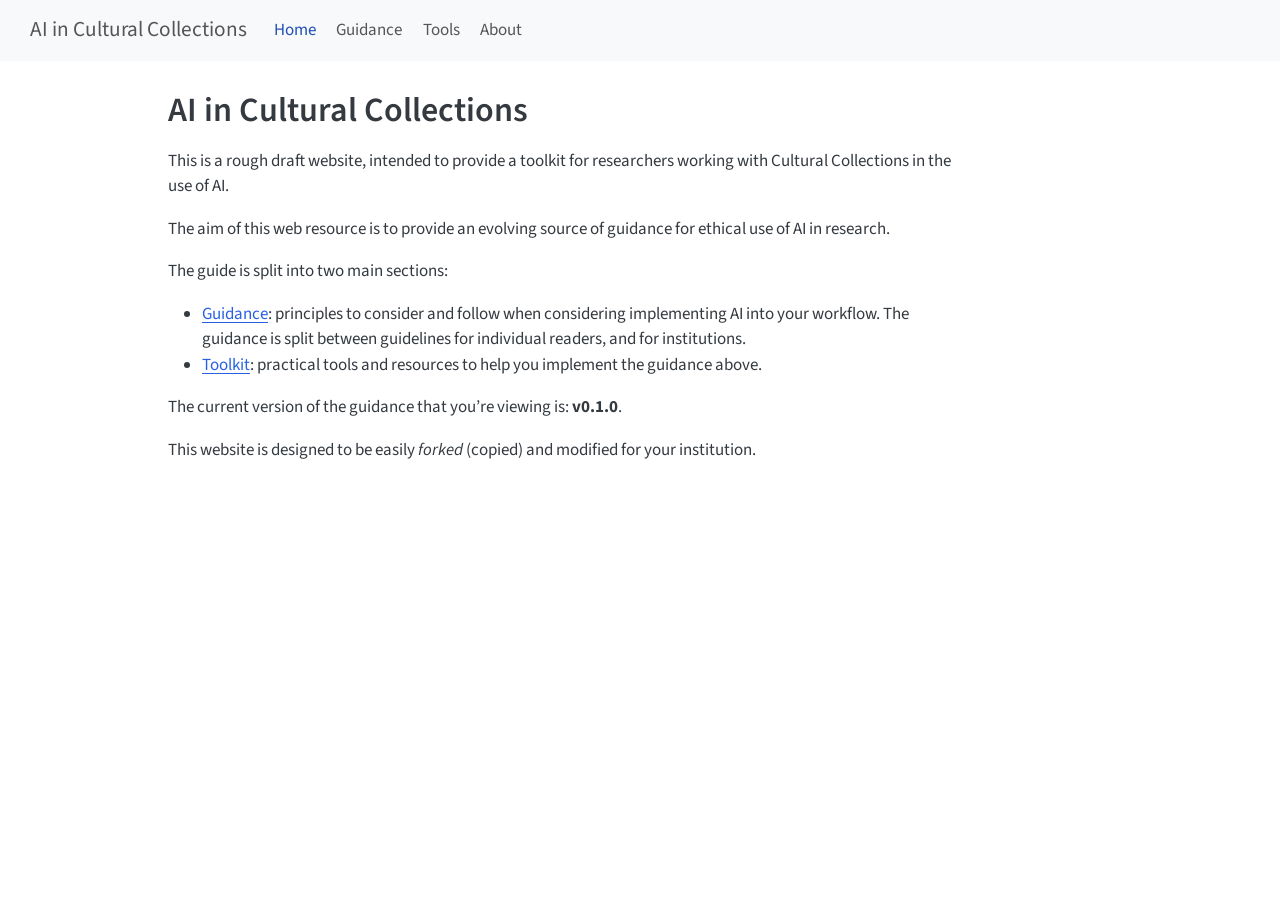
==== index.html @ 85319e28 "Built site for gh-pages" ====
<!DOCTYPE html>
<html xmlns="http://www.w3.org/1999/xhtml" lang="en" xml:lang="en"><head>

<meta charset="utf-8">
<meta name="generator" content="quarto-1.6.39">

<meta name="viewport" content="width=device-width, initial-scale=1.0, user-scalable=yes">


<title>AI in Cultural Collections</title>
<style>
code{white-space: pre-wrap;}
span.smallcaps{font-variant: small-caps;}
div.columns{display: flex; gap: min(4vw, 1.5em);}
div.column{flex: auto; overflow-x: auto;}
div.hanging-indent{margin-left: 1.5em; text-indent: -1.5em;}
ul.task-list{list-style: none;}
ul.task-list li input[type="checkbox"] {
  width: 0.8em;
  margin: 0 0.8em 0.2em -1em; /* quarto-specific, see https://github.com/quarto-dev/quarto-cli/issues/4556 */ 
  vertical-align: middle;
}
</style>


<script src="site_libs/quarto-nav/quarto-nav.js"></script>
<script src="site_libs/quarto-nav/headroom.min.js"></script>
<script src="site_libs/clipboard/clipboard.min.js"></script>
<script src="site_libs/quarto-search/autocomplete.umd.js"></script>
<script src="site_libs/quarto-search/fuse.min.js"></script>
<script src="site_libs/quarto-search/quarto-search.js"></script>
<meta name="quarto:offset" content="./">
<script src="site_libs/quarto-html/quarto.js"></script>
<script src="site_libs/quarto-html/popper.min.js"></script>
<script src="site_libs/quarto-html/tippy.umd.min.js"></script>
<script src="site_libs/quarto-html/anchor.min.js"></script>
<link href="site_libs/quarto-html/tippy.css" rel="stylesheet">
<link href="site_libs/quarto-html/quarto-syntax-highlighting-e26003cea8cd680ca0c55a263523d882.css" rel="stylesheet" id="quarto-text-highlighting-styles">
<script src="site_libs/bootstrap/bootstrap.min.js"></script>
<link href="site_libs/bootstrap/bootstrap-icons.css" rel="stylesheet">
<link href="site_libs/bootstrap/bootstrap-867ed020ad6617227ff8aa943f37a81e.min.css" rel="stylesheet" append-hash="true" id="quarto-bootstrap" data-mode="light">
<script id="quarto-search-options" type="application/json">{
  "location": "navbar",
  "copy-button": false,
  "collapse-after": 3,
  "panel-placement": "end",
  "type": "overlay",
  "limit": 50,
  "keyboard-shortcut": [
    "f",
    "/",
    "s"
  ],
  "show-item-context": false,
  "language": {
    "search-no-results-text": "No results",
    "search-matching-documents-text": "matching documents",
    "search-copy-link-title": "Copy link to search",
    "search-hide-matches-text": "Hide additional matches",
    "search-more-match-text": "more match in this document",
    "search-more-matches-text": "more matches in this document",
    "search-clear-button-title": "Clear",
    "search-text-placeholder": "",
    "search-detached-cancel-button-title": "Cancel",
    "search-submit-button-title": "Submit",
    "search-label": "Search"
  }
}</script>


<link rel="stylesheet" href="styles.css">
</head>

<body class="nav-fixed">

<div id="quarto-search-results"></div>
  <header id="quarto-header" class="headroom fixed-top">
    <nav class="navbar navbar-expand-lg " data-bs-theme="dark">
      <div class="navbar-container container-fluid">
      <div class="navbar-brand-container mx-auto">
    <a class="navbar-brand" href="./index.html">
    <span class="navbar-title">AI in Cultural Collections</span>
    </a>
  </div>
            <div id="quarto-search" class="" title="Search"></div>
          <button class="navbar-toggler" type="button" data-bs-toggle="collapse" data-bs-target="#navbarCollapse" aria-controls="navbarCollapse" role="menu" aria-expanded="false" aria-label="Toggle navigation" onclick="if (window.quartoToggleHeadroom) { window.quartoToggleHeadroom(); }">
  <span class="navbar-toggler-icon"></span>
</button>
          <div class="collapse navbar-collapse" id="navbarCollapse">
            <ul class="navbar-nav navbar-nav-scroll me-auto">
  <li class="nav-item">
    <a class="nav-link active" href="./index.html" aria-current="page"> 
<span class="menu-text">Home</span></a>
  </li>  
  <li class="nav-item">
    <a class="nav-link" href="./guidance/index.html"> 
<span class="menu-text">Guidance</span></a>
  </li>  
  <li class="nav-item">
    <a class="nav-link" href="./tools/index.html"> 
<span class="menu-text">Tools</span></a>
  </li>  
  <li class="nav-item">
    <a class="nav-link" href="./about.html"> 
<span class="menu-text">About</span></a>
  </li>  
</ul>
          </div> <!-- /navcollapse -->
            <div class="quarto-navbar-tools">
</div>
      </div> <!-- /container-fluid -->
    </nav>
</header>
<!-- content -->
<div id="quarto-content" class="quarto-container page-columns page-rows-contents page-layout-article page-navbar">
<!-- sidebar -->
<!-- margin-sidebar -->
    <div id="quarto-margin-sidebar" class="sidebar margin-sidebar zindex-bottom">
        
    </div>
<!-- main -->
<main class="content" id="quarto-document-content">

<header id="title-block-header" class="quarto-title-block default">
<div class="quarto-title">
<h1 class="title">AI in Cultural Collections</h1>
</div>



<div class="quarto-title-meta">

    
  
    
  </div>
  


</header>


<p>This is a rough draft website, intended to provide a toolkit for researchers working with Cultural Collections in the use of AI.</p>
<p>The aim of this web resource is to provide an evolving source of guidance for ethical use of AI in research.</p>
<p>The guide is split into two main sections:</p>
<ul>
<li><a href="./guidance/index.html">Guidance</a>: principles to consider and follow when considering implementing AI into your workflow. The guidance is split between guidelines for individual readers, and for institutions.</li>
<li><a href="./tools/index.html">Toolkit</a>: practical tools and resources to help you implement the guidance above.</li>
</ul>
<p>The current version of the guidance that you’re viewing is: <strong>v0.1.0</strong>.</p>
<p>This website is designed to be easily <em>forked</em> (copied) and modified for your institution.</p>



</main> <!-- /main -->
<script id="quarto-html-after-body" type="application/javascript">
window.document.addEventListener("DOMContentLoaded", function (event) {
  const toggleBodyColorMode = (bsSheetEl) => {
    const mode = bsSheetEl.getAttribute("data-mode");
    const bodyEl = window.document.querySelector("body");
    if (mode === "dark") {
      bodyEl.classList.add("quarto-dark");
      bodyEl.classList.remove("quarto-light");
    } else {
      bodyEl.classList.add("quarto-light");
      bodyEl.classList.remove("quarto-dark");
    }
  }
  const toggleBodyColorPrimary = () => {
    const bsSheetEl = window.document.querySelector("link#quarto-bootstrap");
    if (bsSheetEl) {
      toggleBodyColorMode(bsSheetEl);
    }
  }
  toggleBodyColorPrimary();  
  const icon = "";
  const anchorJS = new window.AnchorJS();
  anchorJS.options = {
    placement: 'right',
    icon: icon
  };
  anchorJS.add('.anchored');
  const isCodeAnnotation = (el) => {
    for (const clz of el.classList) {
      if (clz.startsWith('code-annotation-')) {                     
        return true;
      }
    }
    return false;
  }
  const onCopySuccess = function(e) {
    // button target
    const button = e.trigger;
    // don't keep focus
    button.blur();
    // flash "checked"
    button.classList.add('code-copy-button-checked');
    var currentTitle = button.getAttribute("title");
    button.setAttribute("title", "Copied!");
    let tooltip;
    if (window.bootstrap) {
      button.setAttribute("data-bs-toggle", "tooltip");
      button.setAttribute("data-bs-placement", "left");
      button.setAttribute("data-bs-title", "Copied!");
      tooltip = new bootstrap.Tooltip(button, 
        { trigger: "manual", 
          customClass: "code-copy-button-tooltip",
          offset: [0, -8]});
      tooltip.show();    
    }
    setTimeout(function() {
      if (tooltip) {
        tooltip.hide();
        button.removeAttribute("data-bs-title");
        button.removeAttribute("data-bs-toggle");
        button.removeAttribute("data-bs-placement");
      }
      button.setAttribute("title", currentTitle);
      button.classList.remove('code-copy-button-checked');
    }, 1000);
    // clear code selection
    e.clearSelection();
  }
  const getTextToCopy = function(trigger) {
      const codeEl = trigger.previousElementSibling.cloneNode(true);
      for (const childEl of codeEl.children) {
        if (isCodeAnnotation(childEl)) {
          childEl.remove();
        }
      }
      return codeEl.innerText;
  }
  const clipboard = new window.ClipboardJS('.code-copy-button:not([data-in-quarto-modal])', {
    text: getTextToCopy
  });
  clipboard.on('success', onCopySuccess);
  if (window.document.getElementById('quarto-embedded-source-code-modal')) {
    const clipboardModal = new window.ClipboardJS('.code-copy-button[data-in-quarto-modal]', {
      text: getTextToCopy,
      container: window.document.getElementById('quarto-embedded-source-code-modal')
    });
    clipboardModal.on('success', onCopySuccess);
  }
    var localhostRegex = new RegExp(/^(?:http|https):\/\/localhost\:?[0-9]*\//);
    var mailtoRegex = new RegExp(/^mailto:/);
      var filterRegex = new RegExp("https:\/\/murphyqm\.github\.io\/cultural-collections-guidance");
    var isInternal = (href) => {
        return filterRegex.test(href) || localhostRegex.test(href) || mailtoRegex.test(href);
    }
    // Inspect non-navigation links and adorn them if external
 	var links = window.document.querySelectorAll('a[href]:not(.nav-link):not(.navbar-brand):not(.toc-action):not(.sidebar-link):not(.sidebar-item-toggle):not(.pagination-link):not(.no-external):not([aria-hidden]):not(.dropdown-item):not(.quarto-navigation-tool):not(.about-link)');
    for (var i=0; i<links.length; i++) {
      const link = links[i];
      if (!isInternal(link.href)) {
        // undo the damage that might have been done by quarto-nav.js in the case of
        // links that we want to consider external
        if (link.dataset.originalHref !== undefined) {
          link.href = link.dataset.originalHref;
        }
      }
    }
  function tippyHover(el, contentFn, onTriggerFn, onUntriggerFn) {
    const config = {
      allowHTML: true,
      maxWidth: 500,
      delay: 100,
      arrow: false,
      appendTo: function(el) {
          return el.parentElement;
      },
      interactive: true,
      interactiveBorder: 10,
      theme: 'quarto',
      placement: 'bottom-start',
    };
    if (contentFn) {
      config.content = contentFn;
    }
    if (onTriggerFn) {
      config.onTrigger = onTriggerFn;
    }
    if (onUntriggerFn) {
      config.onUntrigger = onUntriggerFn;
    }
    window.tippy(el, config); 
  }
  const noterefs = window.document.querySelectorAll('a[role="doc-noteref"]');
  for (var i=0; i<noterefs.length; i++) {
    const ref = noterefs[i];
    tippyHover(ref, function() {
      // use id or data attribute instead here
      let href = ref.getAttribute('data-footnote-href') || ref.getAttribute('href');
      try { href = new URL(href).hash; } catch {}
      const id = href.replace(/^#\/?/, "");
      const note = window.document.getElementById(id);
      if (note) {
        return note.innerHTML;
      } else {
        return "";
      }
    });
  }
  const xrefs = window.document.querySelectorAll('a.quarto-xref');
  const processXRef = (id, note) => {
    // Strip column container classes
    const stripColumnClz = (el) => {
      el.classList.remove("page-full", "page-columns");
      if (el.children) {
        for (const child of el.children) {
          stripColumnClz(child);
        }
      }
    }
    stripColumnClz(note)
    if (id === null || id.startsWith('sec-')) {
      // Special case sections, only their first couple elements
      const container = document.createElement("div");
      if (note.children && note.children.length > 2) {
        container.appendChild(note.children[0].cloneNode(true));
        for (let i = 1; i < note.children.length; i++) {
          const child = note.children[i];
          if (child.tagName === "P" && child.innerText === "") {
            continue;
          } else {
            container.appendChild(child.cloneNode(true));
            break;
          }
        }
        if (window.Quarto?.typesetMath) {
          window.Quarto.typesetMath(container);
        }
        return container.innerHTML
      } else {
        if (window.Quarto?.typesetMath) {
          window.Quarto.typesetMath(note);
        }
        return note.innerHTML;
      }
    } else {
      // Remove any anchor links if they are present
      const anchorLink = note.querySelector('a.anchorjs-link');
      if (anchorLink) {
        anchorLink.remove();
      }
      if (window.Quarto?.typesetMath) {
        window.Quarto.typesetMath(note);
      }
      if (note.classList.contains("callout")) {
        return note.outerHTML;
      } else {
        return note.innerHTML;
      }
    }
  }
  for (var i=0; i<xrefs.length; i++) {
    const xref = xrefs[i];
    tippyHover(xref, undefined, function(instance) {
      instance.disable();
      let url = xref.getAttribute('href');
      let hash = undefined; 
      if (url.startsWith('#')) {
        hash = url;
      } else {
        try { hash = new URL(url).hash; } catch {}
      }
      if (hash) {
        const id = hash.replace(/^#\/?/, "");
        const note = window.document.getElementById(id);
        if (note !== null) {
          try {
            const html = processXRef(id, note.cloneNode(true));
            instance.setContent(html);
          } finally {
            instance.enable();
            instance.show();
          }
        } else {
          // See if we can fetch this
          fetch(url.split('#')[0])
          .then(res => res.text())
          .then(html => {
            const parser = new DOMParser();
            const htmlDoc = parser.parseFromString(html, "text/html");
            const note = htmlDoc.getElementById(id);
            if (note !== null) {
              const html = processXRef(id, note);
              instance.setContent(html);
            } 
          }).finally(() => {
            instance.enable();
            instance.show();
          });
        }
      } else {
        // See if we can fetch a full url (with no hash to target)
        // This is a special case and we should probably do some content thinning / targeting
        fetch(url)
        .then(res => res.text())
        .then(html => {
          const parser = new DOMParser();
          const htmlDoc = parser.parseFromString(html, "text/html");
          const note = htmlDoc.querySelector('main.content');
          if (note !== null) {
            // This should only happen for chapter cross references
            // (since there is no id in the URL)
            // remove the first header
            if (note.children.length > 0 && note.children[0].tagName === "HEADER") {
              note.children[0].remove();
            }
            const html = processXRef(null, note);
            instance.setContent(html);
          } 
        }).finally(() => {
          instance.enable();
          instance.show();
        });
      }
    }, function(instance) {
    });
  }
      let selectedAnnoteEl;
      const selectorForAnnotation = ( cell, annotation) => {
        let cellAttr = 'data-code-cell="' + cell + '"';
        let lineAttr = 'data-code-annotation="' +  annotation + '"';
        const selector = 'span[' + cellAttr + '][' + lineAttr + ']';
        return selector;
      }
      const selectCodeLines = (annoteEl) => {
        const doc = window.document;
        const targetCell = annoteEl.getAttribute("data-target-cell");
        const targetAnnotation = annoteEl.getAttribute("data-target-annotation");
        const annoteSpan = window.document.querySelector(selectorForAnnotation(targetCell, targetAnnotation));
        const lines = annoteSpan.getAttribute("data-code-lines").split(",");
        const lineIds = lines.map((line) => {
          return targetCell + "-" + line;
        })
        let top = null;
        let height = null;
        let parent = null;
        if (lineIds.length > 0) {
            //compute the position of the single el (top and bottom and make a div)
            const el = window.document.getElementById(lineIds[0]);
            top = el.offsetTop;
            height = el.offsetHeight;
            parent = el.parentElement.parentElement;
          if (lineIds.length > 1) {
            const lastEl = window.document.getElementById(lineIds[lineIds.length - 1]);
            const bottom = lastEl.offsetTop + lastEl.offsetHeight;
            height = bottom - top;
          }
          if (top !== null && height !== null && parent !== null) {
            // cook up a div (if necessary) and position it 
            let div = window.document.getElementById("code-annotation-line-highlight");
            if (div === null) {
              div = window.document.createElement("div");
              div.setAttribute("id", "code-annotation-line-highlight");
              div.style.position = 'absolute';
              parent.appendChild(div);
            }
            div.style.top = top - 2 + "px";
            div.style.height = height + 4 + "px";
            div.style.left = 0;
            let gutterDiv = window.document.getElementById("code-annotation-line-highlight-gutter");
            if (gutterDiv === null) {
              gutterDiv = window.document.createElement("div");
              gutterDiv.setAttribute("id", "code-annotation-line-highlight-gutter");
              gutterDiv.style.position = 'absolute';
              const codeCell = window.document.getElementById(targetCell);
              const gutter = codeCell.querySelector('.code-annotation-gutter');
              gutter.appendChild(gutterDiv);
            }
            gutterDiv.style.top = top - 2 + "px";
            gutterDiv.style.height = height + 4 + "px";
          }
          selectedAnnoteEl = annoteEl;
        }
      };
      const unselectCodeLines = () => {
        const elementsIds = ["code-annotation-line-highlight", "code-annotation-line-highlight-gutter"];
        elementsIds.forEach((elId) => {
          const div = window.document.getElementById(elId);
          if (div) {
            div.remove();
          }
        });
        selectedAnnoteEl = undefined;
      };
        // Handle positioning of the toggle
    window.addEventListener(
      "resize",
      throttle(() => {
        elRect = undefined;
        if (selectedAnnoteEl) {
          selectCodeLines(selectedAnnoteEl);
        }
      }, 10)
    );
    function throttle(fn, ms) {
    let throttle = false;
    let timer;
      return (...args) => {
        if(!throttle) { // first call gets through
            fn.apply(this, args);
            throttle = true;
        } else { // all the others get throttled
            if(timer) clearTimeout(timer); // cancel #2
            timer = setTimeout(() => {
              fn.apply(this, args);
              timer = throttle = false;
            }, ms);
        }
      };
    }
      // Attach click handler to the DT
      const annoteDls = window.document.querySelectorAll('dt[data-target-cell]');
      for (const annoteDlNode of annoteDls) {
        annoteDlNode.addEventListener('click', (event) => {
          const clickedEl = event.target;
          if (clickedEl !== selectedAnnoteEl) {
            unselectCodeLines();
            const activeEl = window.document.querySelector('dt[data-target-cell].code-annotation-active');
            if (activeEl) {
              activeEl.classList.remove('code-annotation-active');
            }
            selectCodeLines(clickedEl);
            clickedEl.classList.add('code-annotation-active');
          } else {
            // Unselect the line
            unselectCodeLines();
            clickedEl.classList.remove('code-annotation-active');
          }
        });
      }
  const findCites = (el) => {
    const parentEl = el.parentElement;
    if (parentEl) {
      const cites = parentEl.dataset.cites;
      if (cites) {
        return {
          el,
          cites: cites.split(' ')
        };
      } else {
        return findCites(el.parentElement)
      }
    } else {
      return undefined;
    }
  };
  var bibliorefs = window.document.querySelectorAll('a[role="doc-biblioref"]');
  for (var i=0; i<bibliorefs.length; i++) {
    const ref = bibliorefs[i];
    const citeInfo = findCites(ref);
    if (citeInfo) {
      tippyHover(citeInfo.el, function() {
        var popup = window.document.createElement('div');
        citeInfo.cites.forEach(function(cite) {
          var citeDiv = window.document.createElement('div');
          citeDiv.classList.add('hanging-indent');
          citeDiv.classList.add('csl-entry');
          var biblioDiv = window.document.getElementById('ref-' + cite);
          if (biblioDiv) {
            citeDiv.innerHTML = biblioDiv.innerHTML;
          }
          popup.appendChild(citeDiv);
        });
        return popup.innerHTML;
      });
    }
  }
});
</script>
</div> <!-- /content -->




</body></html>
---- site_libs/quarto-html/tippy.css ----
.tippy-box[data-animation=fade][data-state=hidden]{opacity:0}[data-tippy-root]{max-width:calc(100vw - 10px)}.tippy-box{position:relative;background-color:#333;color:#fff;border-radius:4px;font-size:14px;line-height:1.4;white-space:normal;outline:0;transition-property:transform,visibility,opacity}.tippy-box[data-placement^=top]>.tippy-arrow{bottom:0}.tippy-box[data-placement^=top]>.tippy-arrow:before{bottom:-7px;left:0;border-width:8px 8px 0;border-top-color:initial;transform-origin:center top}.tippy-box[data-placement^=bottom]>.tippy-arrow{top:0}.tippy-box[data-placement^=bottom]>.tippy-arrow:before{top:-7px;left:0;border-width:0 8px 8px;border-bottom-color:initial;transform-origin:center bottom}.tippy-box[data-placement^=left]>.tippy-arrow{right:0}.tippy-box[data-placement^=left]>.tippy-arrow:before{border-width:8px 0 8px 8px;border-left-color:initial;right:-7px;transform-origin:center left}.tippy-box[data-placement^=right]>.tippy-arrow{left:0}.tippy-box[data-placement^=right]>.tippy-arrow:before{left:-7px;border-width:8px 8px 8px 0;border-right-color:initial;transform-origin:center right}.tippy-box[data-inertia][data-state=visible]{transition-timing-function:cubic-bezier(.54,1.5,.38,1.11)}.tippy-arrow{width:16px;height:16px;color:#333}.tippy-arrow:before{content:"";position:absolute;border-color:transparent;border-style:solid}.tippy-content{position:relative;padding:5px 9px;z-index:1}
---- site_libs/quarto-html/quarto-syntax-highlighting-e26003cea8cd680ca0c55a263523d882.css ----
/* quarto syntax highlight colors */
:root {
  --quarto-hl-ot-color: #003B4F;
  --quarto-hl-at-color: #657422;
  --quarto-hl-ss-color: #20794D;
  --quarto-hl-an-color: #5E5E5E;
  --quarto-hl-fu-color: #4758AB;
  --quarto-hl-st-color: #20794D;
  --quarto-hl-cf-color: #003B4F;
  --quarto-hl-op-color: #5E5E5E;
  --quarto-hl-er-color: #AD0000;
  --quarto-hl-bn-color: #AD0000;
  --quarto-hl-al-color: #AD0000;
  --quarto-hl-va-color: #111111;
  --quarto-hl-bu-color: inherit;
  --quarto-hl-ex-color: inherit;
  --quarto-hl-pp-color: #AD0000;
  --quarto-hl-in-color: #5E5E5E;
  --quarto-hl-vs-color: #20794D;
  --quarto-hl-wa-color: #5E5E5E;
  --quarto-hl-do-color: #5E5E5E;
  --quarto-hl-im-color: #00769E;
  --quarto-hl-ch-color: #20794D;
  --quarto-hl-dt-color: #AD0000;
  --quarto-hl-fl-color: #AD0000;
  --quarto-hl-co-color: #5E5E5E;
  --quarto-hl-cv-color: #5E5E5E;
  --quarto-hl-cn-color: #8f5902;
  --quarto-hl-sc-color: #5E5E5E;
  --quarto-hl-dv-color: #AD0000;
  --quarto-hl-kw-color: #003B4F;
}

/* other quarto variables */
:root {
  --quarto-font-monospace: SFMono-Regular, Menlo, Monaco, Consolas, "Liberation Mono", "Courier New", monospace;
}

pre > code.sourceCode > span {
  color: #003B4F;
}

code span {
  color: #003B4F;
}

code.sourceCode > span {
  color: #003B4F;
}

div.sourceCode,
div.sourceCode pre.sourceCode {
  color: #003B4F;
}

code span.ot {
  color: #003B4F;
  font-style: inherit;
}

code span.at {
  color: #657422;
  font-style: inherit;
}

code span.ss {
  color: #20794D;
  font-style: inherit;
}

code span.an {
  color: #5E5E5E;
  font-style: inherit;
}

code span.fu {
  color: #4758AB;
  font-style: inherit;
}

code span.st {
  color: #20794D;
  font-style: inherit;
}

code span.cf {
  color: #003B4F;
  font-weight: bold;
  font-style: inherit;
}

code span.op {
  color: #5E5E5E;
  font-style: inherit;
}

code span.er {
  color: #AD0000;
  font-style: inherit;
}

code span.bn {
  color: #AD0000;
  font-style: inherit;
}

code span.al {
  color: #AD0000;
  font-style: inherit;
}

code span.va {
  color: #111111;
  font-style: inherit;
}

code span.bu {
  font-style: inherit;
}

code span.ex {
  font-style: inherit;
}

code span.pp {
  color: #AD0000;
  font-style: inherit;
}

code span.in {
  color: #5E5E5E;
  font-style: inherit;
}

code span.vs {
  color: #20794D;
  font-style: inherit;
}

code span.wa {
  color: #5E5E5E;
  font-style: italic;
}

code span.do {
  color: #5E5E5E;
  font-style: italic;
}

code span.im {
  color: #00769E;
  font-style: inherit;
}

code span.ch {
  color: #20794D;
  font-style: inherit;
}

code span.dt {
  color: #AD0000;
  font-style: inherit;
}

code span.fl {
  color: #AD0000;
  font-style: inherit;
}

code span.co {
  color: #5E5E5E;
  font-style: inherit;
}

code span.cv {
  color: #5E5E5E;
  font-style: italic;
}

code span.cn {
  color: #8f5902;
  font-style: inherit;
}

code span.sc {
  color: #5E5E5E;
  font-style: inherit;
}

code span.dv {
  color: #AD0000;
  font-style: inherit;
}

code span.kw {
  color: #003B4F;
  font-weight: bold;
  font-style: inherit;
}

.prevent-inlining {
  content: "</";
}

/*# sourceMappingURL=e90e9ab646ea9b1aaa61e089606e0f97.css.map */
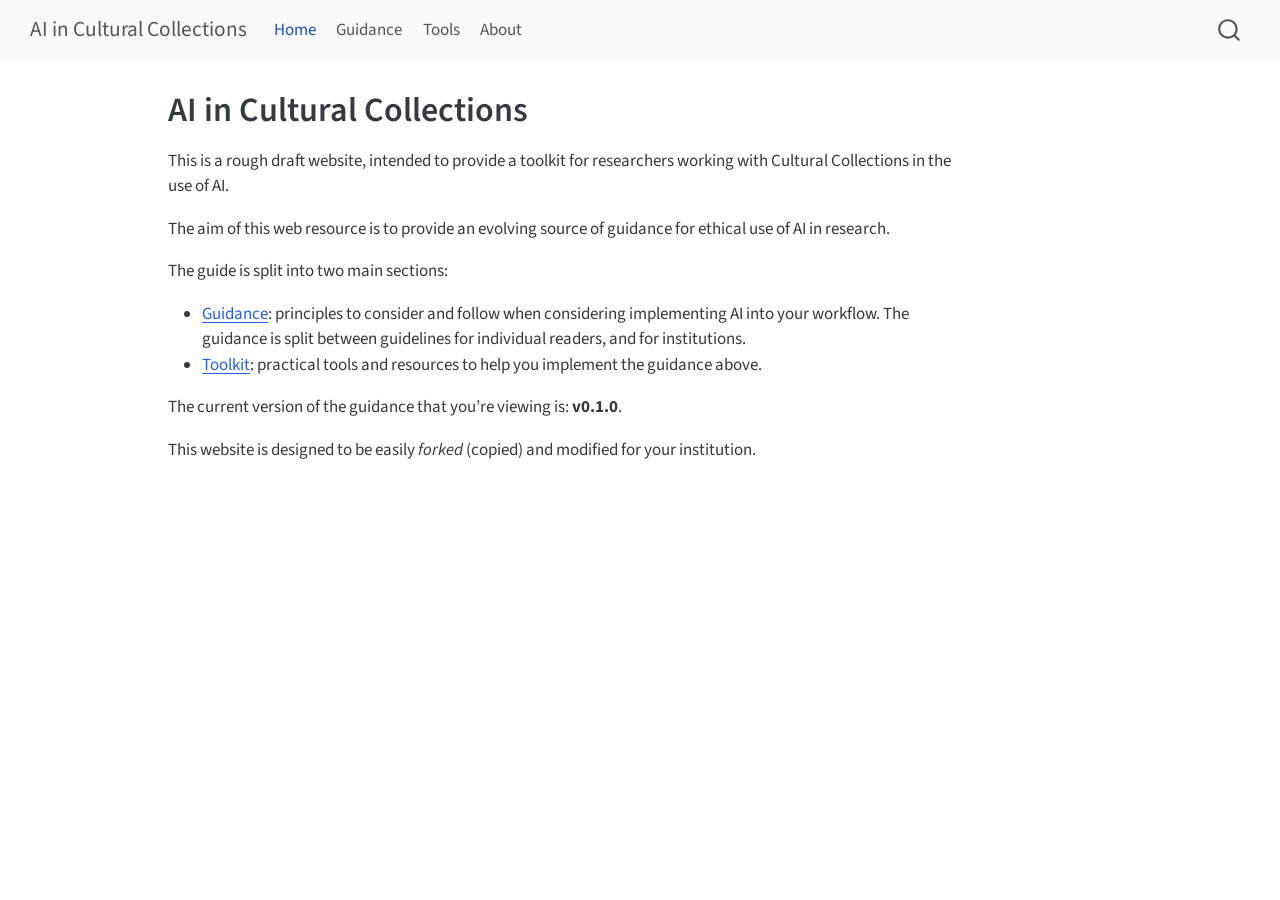
==== commit 8c858f7f: "Built site for gh-pages" ====
--- a/index.html
+++ b/index.html
@@ -2,13 +2,16 @@
 <html xmlns="http://www.w3.org/1999/xhtml" lang="en" xml:lang="en"><head>
 
 <meta charset="utf-8">
-<meta name="generator" content="quarto-1.6.39">
+<meta name="generator" content="quarto-1.9.36">
 
 <meta name="viewport" content="width=device-width, initial-scale=1.0, user-scalable=yes">
 
 
 <title>AI in Cultural Collections</title>
 <style>
+/* Default styles provided by pandoc.
+** See https://pandoc.org/MANUAL.html#variables-for-html for config info.
+*/
 code{white-space: pre-wrap;}
 span.smallcaps{font-variant: small-caps;}
 div.columns{display: flex; gap: min(4vw, 1.5em);}
@@ -30,15 +33,16 @@
 <script src="site_libs/quarto-search/fuse.min.js"></script>
 <script src="site_libs/quarto-search/quarto-search.js"></script>
 <meta name="quarto:offset" content="./">
-<script src="site_libs/quarto-html/quarto.js"></script>
+<script src="site_libs/quarto-html/quarto.js" type="module"></script>
+<script src="site_libs/quarto-html/tabsets/tabsets.js" type="module"></script>
 <script src="site_libs/quarto-html/popper.min.js"></script>
 <script src="site_libs/quarto-html/tippy.umd.min.js"></script>
 <script src="site_libs/quarto-html/anchor.min.js"></script>
 <link href="site_libs/quarto-html/tippy.css" rel="stylesheet">
-<link href="site_libs/quarto-html/quarto-syntax-highlighting-e26003cea8cd680ca0c55a263523d882.css" rel="stylesheet" id="quarto-text-highlighting-styles">
+<link href="site_libs/quarto-html/quarto-syntax-highlighting-845c23b38eaddc0f92fda52bfe77a8c8.css" rel="stylesheet" id="quarto-text-highlighting-styles">
 <script src="site_libs/bootstrap/bootstrap.min.js"></script>
 <link href="site_libs/bootstrap/bootstrap-icons.css" rel="stylesheet">
-<link href="site_libs/bootstrap/bootstrap-867ed020ad6617227ff8aa943f37a81e.min.css" rel="stylesheet" append-hash="true" id="quarto-bootstrap" data-mode="light">
+<link href="site_libs/bootstrap/bootstrap-be3771519f21acc1c5b6733774c6dcd8.min.css" rel="stylesheet" append-hash="true" id="quarto-bootstrap" data-mode="light">
 <script id="quarto-search-options" type="application/json">{
   "location": "navbar",
   "copy-button": false,
@@ -71,7 +75,7 @@
 <link rel="stylesheet" href="styles.css">
 </head>
 
-<body class="nav-fixed">
+<body class="nav-fixed quarto-light">
 
 <div id="quarto-search-results"></div>
   <header id="quarto-header" class="headroom fixed-top">
@@ -154,236 +158,243 @@
 
 </main> <!-- /main -->
 <script id="quarto-html-after-body" type="application/javascript">
-window.document.addEventListener("DOMContentLoaded", function (event) {
-  const toggleBodyColorMode = (bsSheetEl) => {
-    const mode = bsSheetEl.getAttribute("data-mode");
-    const bodyEl = window.document.querySelector("body");
-    if (mode === "dark") {
-      bodyEl.classList.add("quarto-dark");
-      bodyEl.classList.remove("quarto-light");
-    } else {
-      bodyEl.classList.add("quarto-light");
-      bodyEl.classList.remove("quarto-dark");
-    }
-  }
-  const toggleBodyColorPrimary = () => {
-    const bsSheetEl = window.document.querySelector("link#quarto-bootstrap");
-    if (bsSheetEl) {
-      toggleBodyColorMode(bsSheetEl);
-    }
-  }
-  toggleBodyColorPrimary();  
-  const icon = "";
-  const anchorJS = new window.AnchorJS();
-  anchorJS.options = {
-    placement: 'right',
-    icon: icon
-  };
-  anchorJS.add('.anchored');
-  const isCodeAnnotation = (el) => {
-    for (const clz of el.classList) {
-      if (clz.startsWith('code-annotation-')) {                     
-        return true;
-      }
-    }
-    return false;
-  }
-  const onCopySuccess = function(e) {
-    // button target
-    const button = e.trigger;
-    // don't keep focus
-    button.blur();
-    // flash "checked"
-    button.classList.add('code-copy-button-checked');
-    var currentTitle = button.getAttribute("title");
-    button.setAttribute("title", "Copied!");
-    let tooltip;
-    if (window.bootstrap) {
-      button.setAttribute("data-bs-toggle", "tooltip");
-      button.setAttribute("data-bs-placement", "left");
-      button.setAttribute("data-bs-title", "Copied!");
-      tooltip = new bootstrap.Tooltip(button, 
-        { trigger: "manual", 
-          customClass: "code-copy-button-tooltip",
-          offset: [0, -8]});
-      tooltip.show();    
-    }
-    setTimeout(function() {
-      if (tooltip) {
-        tooltip.hide();
-        button.removeAttribute("data-bs-title");
-        button.removeAttribute("data-bs-toggle");
-        button.removeAttribute("data-bs-placement");
-      }
-      button.setAttribute("title", currentTitle);
-      button.classList.remove('code-copy-button-checked');
-    }, 1000);
-    // clear code selection
-    e.clearSelection();
-  }
-  const getTextToCopy = function(trigger) {
-      const codeEl = trigger.previousElementSibling.cloneNode(true);
+  window.document.addEventListener("DOMContentLoaded", function (event) {
+    const icon = "";
+    const anchorJS = new window.AnchorJS();
+    anchorJS.options = {
+      placement: 'right',
+      icon: icon
+    };
+    anchorJS.add('.anchored');
+    const isCodeAnnotation = (el) => {
+      for (const clz of el.classList) {
+        if (clz.startsWith('code-annotation-')) {                     
+          return true;
+        }
+      }
+      return false;
+    }
+    const onCopySuccess = function(e) {
+      // button target
+      const button = e.trigger;
+      // don't keep focus
+      button.blur();
+      // flash "checked"
+      button.classList.add('code-copy-button-checked');
+      var currentTitle = button.getAttribute("title");
+      button.setAttribute("title", "Copied!");
+      let tooltip;
+      if (window.bootstrap) {
+        button.setAttribute("data-bs-toggle", "tooltip");
+        button.setAttribute("data-bs-placement", "left");
+        button.setAttribute("data-bs-title", "Copied!");
+        tooltip = new bootstrap.Tooltip(button, 
+          { trigger: "manual", 
+            customClass: "code-copy-button-tooltip",
+            offset: [0, -8]});
+        tooltip.show();    
+      }
+      setTimeout(function() {
+        if (tooltip) {
+          tooltip.hide();
+          button.removeAttribute("data-bs-title");
+          button.removeAttribute("data-bs-toggle");
+          button.removeAttribute("data-bs-placement");
+        }
+        button.setAttribute("title", currentTitle);
+        button.classList.remove('code-copy-button-checked');
+      }, 1000);
+      // clear code selection
+      e.clearSelection();
+    }
+    const getTextToCopy = function(trigger) {
+      const outerScaffold = trigger.parentElement.cloneNode(true);
+      const codeEl = outerScaffold.querySelector('code');
       for (const childEl of codeEl.children) {
         if (isCodeAnnotation(childEl)) {
           childEl.remove();
         }
       }
       return codeEl.innerText;
-  }
-  const clipboard = new window.ClipboardJS('.code-copy-button:not([data-in-quarto-modal])', {
-    text: getTextToCopy
-  });
-  clipboard.on('success', onCopySuccess);
-  if (window.document.getElementById('quarto-embedded-source-code-modal')) {
-    const clipboardModal = new window.ClipboardJS('.code-copy-button[data-in-quarto-modal]', {
-      text: getTextToCopy,
-      container: window.document.getElementById('quarto-embedded-source-code-modal')
+    }
+    const clipboard = new window.ClipboardJS('.code-copy-button:not([data-in-quarto-modal])', {
+      text: getTextToCopy
     });
-    clipboardModal.on('success', onCopySuccess);
-  }
-    var localhostRegex = new RegExp(/^(?:http|https):\/\/localhost\:?[0-9]*\//);
-    var mailtoRegex = new RegExp(/^mailto:/);
-      var filterRegex = new RegExp("https:\/\/murphyqm\.github\.io\/cultural-collections-guidance");
-    var isInternal = (href) => {
-        return filterRegex.test(href) || localhostRegex.test(href) || mailtoRegex.test(href);
-    }
-    // Inspect non-navigation links and adorn them if external
- 	var links = window.document.querySelectorAll('a[href]:not(.nav-link):not(.navbar-brand):not(.toc-action):not(.sidebar-link):not(.sidebar-item-toggle):not(.pagination-link):not(.no-external):not([aria-hidden]):not(.dropdown-item):not(.quarto-navigation-tool):not(.about-link)');
-    for (var i=0; i<links.length; i++) {
-      const link = links[i];
-      if (!isInternal(link.href)) {
-        // undo the damage that might have been done by quarto-nav.js in the case of
-        // links that we want to consider external
-        if (link.dataset.originalHref !== undefined) {
-          link.href = link.dataset.originalHref;
-        }
-      }
-    }
-  function tippyHover(el, contentFn, onTriggerFn, onUntriggerFn) {
-    const config = {
-      allowHTML: true,
-      maxWidth: 500,
-      delay: 100,
-      arrow: false,
-      appendTo: function(el) {
-          return el.parentElement;
-      },
-      interactive: true,
-      interactiveBorder: 10,
-      theme: 'quarto',
-      placement: 'bottom-start',
-    };
-    if (contentFn) {
-      config.content = contentFn;
-    }
-    if (onTriggerFn) {
-      config.onTrigger = onTriggerFn;
-    }
-    if (onUntriggerFn) {
-      config.onUntrigger = onUntriggerFn;
-    }
-    window.tippy(el, config); 
-  }
-  const noterefs = window.document.querySelectorAll('a[role="doc-noteref"]');
-  for (var i=0; i<noterefs.length; i++) {
-    const ref = noterefs[i];
-    tippyHover(ref, function() {
-      // use id or data attribute instead here
-      let href = ref.getAttribute('data-footnote-href') || ref.getAttribute('href');
-      try { href = new URL(href).hash; } catch {}
-      const id = href.replace(/^#\/?/, "");
-      const note = window.document.getElementById(id);
-      if (note) {
-        return note.innerHTML;
+    clipboard.on('success', onCopySuccess);
+    if (window.document.getElementById('quarto-embedded-source-code-modal')) {
+      const clipboardModal = new window.ClipboardJS('.code-copy-button[data-in-quarto-modal]', {
+        text: getTextToCopy,
+        container: window.document.getElementById('quarto-embedded-source-code-modal')
+      });
+      clipboardModal.on('success', onCopySuccess);
+    }
+      var localhostRegex = new RegExp(/^(?:http|https):\/\/localhost\:?[0-9]*\//);
+      var mailtoRegex = new RegExp(/^mailto:/);
+        var filterRegex = new RegExp("https:\/\/murphyqm\.github\.io\/cultural-collections-guidance");
+      var isInternal = (href) => {
+          return filterRegex.test(href) || localhostRegex.test(href) || mailtoRegex.test(href);
+      }
+      // Inspect non-navigation links and adorn them if external
+     var links = window.document.querySelectorAll('a[href]:not(.nav-link):not(.navbar-brand):not(.toc-action):not(.sidebar-link):not(.sidebar-item-toggle):not(.pagination-link):not(.no-external):not([aria-hidden]):not(.dropdown-item):not(.quarto-navigation-tool):not(.about-link)');
+      for (var i=0; i<links.length; i++) {
+        const link = links[i];
+        if (!isInternal(link.href)) {
+          // undo the damage that might have been done by quarto-nav.js in the case of
+          // links that we want to consider external
+          if (link.dataset.originalHref !== undefined) {
+            link.href = link.dataset.originalHref;
+          }
+        }
+      }
+    function tippyHover(el, contentFn, onTriggerFn, onUntriggerFn) {
+      const config = {
+        allowHTML: true,
+        maxWidth: 500,
+        delay: 100,
+        arrow: false,
+        appendTo: function(el) {
+            return el.parentElement;
+        },
+        interactive: true,
+        interactiveBorder: 10,
+        theme: 'quarto',
+        placement: 'bottom-start',
+      };
+      if (contentFn) {
+        config.content = contentFn;
+      }
+      if (onTriggerFn) {
+        config.onTrigger = onTriggerFn;
+      }
+      if (onUntriggerFn) {
+        config.onUntrigger = onUntriggerFn;
+      }
+      window.tippy(el, config); 
+    }
+    const noterefs = window.document.querySelectorAll('a[role="doc-noteref"]');
+    for (var i=0; i<noterefs.length; i++) {
+      const ref = noterefs[i];
+      tippyHover(ref, function() {
+        // use id or data attribute instead here
+        let href = ref.getAttribute('data-footnote-href') || ref.getAttribute('href');
+        try { href = new URL(href).hash; } catch {}
+        const id = href.replace(/^#\/?/, "");
+        const note = window.document.getElementById(id);
+        if (note) {
+          return note.innerHTML;
+        } else {
+          return "";
+        }
+      });
+    }
+    const xrefs = window.document.querySelectorAll('a.quarto-xref');
+    const processXRef = (id, note) => {
+      // Strip column container classes
+      const stripColumnClz = (el) => {
+        el.classList.remove("page-full", "page-columns");
+        if (el.children) {
+          for (const child of el.children) {
+            stripColumnClz(child);
+          }
+        }
+      }
+      stripColumnClz(note)
+      if (id === null || id.startsWith('sec-')) {
+        // Special case sections, only their first couple elements
+        const container = document.createElement("div");
+        if (note.children && note.children.length > 2) {
+          container.appendChild(note.children[0].cloneNode(true));
+          for (let i = 1; i < note.children.length; i++) {
+            const child = note.children[i];
+            if (child.tagName === "P" && child.innerText === "") {
+              continue;
+            } else {
+              container.appendChild(child.cloneNode(true));
+              break;
+            }
+          }
+          if (window.Quarto?.typesetMath) {
+            window.Quarto.typesetMath(container);
+          }
+          return container.innerHTML
+        } else {
+          if (window.Quarto?.typesetMath) {
+            window.Quarto.typesetMath(note);
+          }
+          return note.innerHTML;
+        }
       } else {
-        return "";
-      }
-    });
-  }
-  const xrefs = window.document.querySelectorAll('a.quarto-xref');
-  const processXRef = (id, note) => {
-    // Strip column container classes
-    const stripColumnClz = (el) => {
-      el.classList.remove("page-full", "page-columns");
-      if (el.children) {
-        for (const child of el.children) {
-          stripColumnClz(child);
-        }
-      }
-    }
-    stripColumnClz(note)
-    if (id === null || id.startsWith('sec-')) {
-      // Special case sections, only their first couple elements
-      const container = document.createElement("div");
-      if (note.children && note.children.length > 2) {
-        container.appendChild(note.children[0].cloneNode(true));
-        for (let i = 1; i < note.children.length; i++) {
-          const child = note.children[i];
-          if (child.tagName === "P" && child.innerText === "") {
-            continue;
-          } else {
-            container.appendChild(child.cloneNode(true));
-            break;
-          }
-        }
-        if (window.Quarto?.typesetMath) {
-          window.Quarto.typesetMath(container);
-        }
-        return container.innerHTML
-      } else {
+        // Remove any anchor links if they are present
+        const anchorLink = note.querySelector('a.anchorjs-link');
+        if (anchorLink) {
+          anchorLink.remove();
+        }
         if (window.Quarto?.typesetMath) {
           window.Quarto.typesetMath(note);
         }
-        return note.innerHTML;
-      }
-    } else {
-      // Remove any anchor links if they are present
-      const anchorLink = note.querySelector('a.anchorjs-link');
-      if (anchorLink) {
-        anchorLink.remove();
-      }
-      if (window.Quarto?.typesetMath) {
-        window.Quarto.typesetMath(note);
-      }
-      if (note.classList.contains("callout")) {
-        return note.outerHTML;
-      } else {
-        return note.innerHTML;
-      }
-    }
-  }
-  for (var i=0; i<xrefs.length; i++) {
-    const xref = xrefs[i];
-    tippyHover(xref, undefined, function(instance) {
-      instance.disable();
-      let url = xref.getAttribute('href');
-      let hash = undefined; 
-      if (url.startsWith('#')) {
-        hash = url;
-      } else {
-        try { hash = new URL(url).hash; } catch {}
-      }
-      if (hash) {
-        const id = hash.replace(/^#\/?/, "");
-        const note = window.document.getElementById(id);
-        if (note !== null) {
-          try {
-            const html = processXRef(id, note.cloneNode(true));
-            instance.setContent(html);
-          } finally {
-            instance.enable();
-            instance.show();
-          }
+        if (note.classList.contains("callout")) {
+          return note.outerHTML;
         } else {
-          // See if we can fetch this
-          fetch(url.split('#')[0])
+          return note.innerHTML;
+        }
+      }
+    }
+    for (var i=0; i<xrefs.length; i++) {
+      const xref = xrefs[i];
+      tippyHover(xref, undefined, function(instance) {
+        instance.disable();
+        let url = xref.getAttribute('href');
+        let hash = undefined; 
+        if (url.startsWith('#')) {
+          hash = url;
+        } else {
+          try { hash = new URL(url).hash; } catch {}
+        }
+        if (hash) {
+          const id = hash.replace(/^#\/?/, "");
+          const note = window.document.getElementById(id);
+          if (note !== null) {
+            try {
+              const html = processXRef(id, note.cloneNode(true));
+              instance.setContent(html);
+            } finally {
+              instance.enable();
+              instance.show();
+            }
+          } else {
+            // See if we can fetch this
+            fetch(url.split('#')[0])
+            .then(res => res.text())
+            .then(html => {
+              const parser = new DOMParser();
+              const htmlDoc = parser.parseFromString(html, "text/html");
+              const note = htmlDoc.getElementById(id);
+              if (note !== null) {
+                const html = processXRef(id, note);
+                instance.setContent(html);
+              } 
+            }).finally(() => {
+              instance.enable();
+              instance.show();
+            });
+          }
+        } else {
+          // See if we can fetch a full url (with no hash to target)
+          // This is a special case and we should probably do some content thinning / targeting
+          fetch(url)
           .then(res => res.text())
           .then(html => {
             const parser = new DOMParser();
             const htmlDoc = parser.parseFromString(html, "text/html");
-            const note = htmlDoc.getElementById(id);
+            const note = htmlDoc.querySelector('main.content');
             if (note !== null) {
-              const html = processXRef(id, note);
+              // This should only happen for chapter cross references
+              // (since there is no id in the URL)
+              // remove the first header
+              if (note.children.length > 0 && note.children[0].tagName === "HEADER") {
+                note.children[0].remove();
+              }
+              const html = processXRef(null, note);
               instance.setContent(html);
             } 
           }).finally(() => {
@@ -391,185 +402,161 @@
             instance.show();
           });
         }
+      }, function(instance) {
+      });
+    }
+        let selectedAnnoteEl;
+        const selectorForAnnotation = ( cell, annotation) => {
+          let cellAttr = 'data-code-cell="' + cell + '"';
+          let lineAttr = 'data-code-annotation="' +  annotation + '"';
+          const selector = 'span[' + cellAttr + '][' + lineAttr + ']';
+          return selector;
+        }
+        const selectCodeLines = (annoteEl) => {
+          const doc = window.document;
+          const targetCell = annoteEl.getAttribute("data-target-cell");
+          const targetAnnotation = annoteEl.getAttribute("data-target-annotation");
+          const annoteSpan = window.document.querySelector(selectorForAnnotation(targetCell, targetAnnotation));
+          const lines = annoteSpan.getAttribute("data-code-lines").split(",");
+          const lineIds = lines.map((line) => {
+            return targetCell + "-" + line;
+          })
+          let top = null;
+          let height = null;
+          let parent = null;
+          if (lineIds.length > 0) {
+              //compute the position of the single el (top and bottom and make a div)
+              const el = window.document.getElementById(lineIds[0]);
+              top = el.offsetTop;
+              height = el.offsetHeight;
+              parent = el.parentElement.parentElement;
+            if (lineIds.length > 1) {
+              const lastEl = window.document.getElementById(lineIds[lineIds.length - 1]);
+              const bottom = lastEl.offsetTop + lastEl.offsetHeight;
+              height = bottom - top;
+            }
+            if (top !== null && height !== null && parent !== null) {
+              // cook up a div (if necessary) and position it 
+              let div = window.document.getElementById("code-annotation-line-highlight");
+              if (div === null) {
+                div = window.document.createElement("div");
+                div.setAttribute("id", "code-annotation-line-highlight");
+                div.style.position = 'absolute';
+                parent.appendChild(div);
+              }
+              div.style.top = top - 2 + "px";
+              div.style.height = height + 4 + "px";
+              div.style.left = 0;
+              let gutterDiv = window.document.getElementById("code-annotation-line-highlight-gutter");
+              if (gutterDiv === null) {
+                gutterDiv = window.document.createElement("div");
+                gutterDiv.setAttribute("id", "code-annotation-line-highlight-gutter");
+                gutterDiv.style.position = 'absolute';
+                const codeCell = window.document.getElementById(targetCell);
+                const gutter = codeCell.querySelector('.code-annotation-gutter');
+                gutter.appendChild(gutterDiv);
+              }
+              gutterDiv.style.top = top - 2 + "px";
+              gutterDiv.style.height = height + 4 + "px";
+            }
+            selectedAnnoteEl = annoteEl;
+          }
+        };
+        const unselectCodeLines = () => {
+          const elementsIds = ["code-annotation-line-highlight", "code-annotation-line-highlight-gutter"];
+          elementsIds.forEach((elId) => {
+            const div = window.document.getElementById(elId);
+            if (div) {
+              div.remove();
+            }
+          });
+          selectedAnnoteEl = undefined;
+        };
+          // Handle positioning of the toggle
+      window.addEventListener(
+        "resize",
+        throttle(() => {
+          elRect = undefined;
+          if (selectedAnnoteEl) {
+            selectCodeLines(selectedAnnoteEl);
+          }
+        }, 10)
+      );
+      function throttle(fn, ms) {
+      let throttle = false;
+      let timer;
+        return (...args) => {
+          if(!throttle) { // first call gets through
+              fn.apply(this, args);
+              throttle = true;
+          } else { // all the others get throttled
+              if(timer) clearTimeout(timer); // cancel #2
+              timer = setTimeout(() => {
+                fn.apply(this, args);
+                timer = throttle = false;
+              }, ms);
+          }
+        };
+      }
+        // Attach click handler to the DT
+        const annoteDls = window.document.querySelectorAll('dt[data-target-cell]');
+        for (const annoteDlNode of annoteDls) {
+          annoteDlNode.addEventListener('click', (event) => {
+            const clickedEl = event.target;
+            if (clickedEl !== selectedAnnoteEl) {
+              unselectCodeLines();
+              const activeEl = window.document.querySelector('dt[data-target-cell].code-annotation-active');
+              if (activeEl) {
+                activeEl.classList.remove('code-annotation-active');
+              }
+              selectCodeLines(clickedEl);
+              clickedEl.classList.add('code-annotation-active');
+            } else {
+              // Unselect the line
+              unselectCodeLines();
+              clickedEl.classList.remove('code-annotation-active');
+            }
+          });
+        }
+    const findCites = (el) => {
+      const parentEl = el.parentElement;
+      if (parentEl) {
+        const cites = parentEl.dataset.cites;
+        if (cites) {
+          return {
+            el,
+            cites: cites.split(' ')
+          };
+        } else {
+          return findCites(el.parentElement)
+        }
       } else {
-        // See if we can fetch a full url (with no hash to target)
-        // This is a special case and we should probably do some content thinning / targeting
-        fetch(url)
-        .then(res => res.text())
-        .then(html => {
-          const parser = new DOMParser();
-          const htmlDoc = parser.parseFromString(html, "text/html");
-          const note = htmlDoc.querySelector('main.content');
-          if (note !== null) {
-            // This should only happen for chapter cross references
-            // (since there is no id in the URL)
-            // remove the first header
-            if (note.children.length > 0 && note.children[0].tagName === "HEADER") {
-              note.children[0].remove();
-            }
-            const html = processXRef(null, note);
-            instance.setContent(html);
-          } 
-        }).finally(() => {
-          instance.enable();
-          instance.show();
+        return undefined;
+      }
+    };
+    var bibliorefs = window.document.querySelectorAll('a[role="doc-biblioref"]');
+    for (var i=0; i<bibliorefs.length; i++) {
+      const ref = bibliorefs[i];
+      const citeInfo = findCites(ref);
+      if (citeInfo) {
+        tippyHover(citeInfo.el, function() {
+          var popup = window.document.createElement('div');
+          citeInfo.cites.forEach(function(cite) {
+            var citeDiv = window.document.createElement('div');
+            citeDiv.classList.add('hanging-indent');
+            citeDiv.classList.add('csl-entry');
+            var biblioDiv = window.document.getElementById('ref-' + cite);
+            if (biblioDiv) {
+              citeDiv.innerHTML = biblioDiv.innerHTML;
+            }
+            popup.appendChild(citeDiv);
+          });
+          return popup.innerHTML;
         });
       }
-    }, function(instance) {
-    });
-  }
-      let selectedAnnoteEl;
-      const selectorForAnnotation = ( cell, annotation) => {
-        let cellAttr = 'data-code-cell="' + cell + '"';
-        let lineAttr = 'data-code-annotation="' +  annotation + '"';
-        const selector = 'span[' + cellAttr + '][' + lineAttr + ']';
-        return selector;
-      }
-      const selectCodeLines = (annoteEl) => {
-        const doc = window.document;
-        const targetCell = annoteEl.getAttribute("data-target-cell");
-        const targetAnnotation = annoteEl.getAttribute("data-target-annotation");
-        const annoteSpan = window.document.querySelector(selectorForAnnotation(targetCell, targetAnnotation));
-        const lines = annoteSpan.getAttribute("data-code-lines").split(",");
-        const lineIds = lines.map((line) => {
-          return targetCell + "-" + line;
-        })
-        let top = null;
-        let height = null;
-        let parent = null;
-        if (lineIds.length > 0) {
-            //compute the position of the single el (top and bottom and make a div)
-            const el = window.document.getElementById(lineIds[0]);
-            top = el.offsetTop;
-            height = el.offsetHeight;
-            parent = el.parentElement.parentElement;
-          if (lineIds.length > 1) {
-            const lastEl = window.document.getElementById(lineIds[lineIds.length - 1]);
-            const bottom = lastEl.offsetTop + lastEl.offsetHeight;
-            height = bottom - top;
-          }
-          if (top !== null && height !== null && parent !== null) {
-            // cook up a div (if necessary) and position it 
-            let div = window.document.getElementById("code-annotation-line-highlight");
-            if (div === null) {
-              div = window.document.createElement("div");
-              div.setAttribute("id", "code-annotation-line-highlight");
-              div.style.position = 'absolute';
-              parent.appendChild(div);
-            }
-            div.style.top = top - 2 + "px";
-            div.style.height = height + 4 + "px";
-            div.style.left = 0;
-            let gutterDiv = window.document.getElementById("code-annotation-line-highlight-gutter");
-            if (gutterDiv === null) {
-              gutterDiv = window.document.createElement("div");
-              gutterDiv.setAttribute("id", "code-annotation-line-highlight-gutter");
-              gutterDiv.style.position = 'absolute';
-              const codeCell = window.document.getElementById(targetCell);
-              const gutter = codeCell.querySelector('.code-annotation-gutter');
-              gutter.appendChild(gutterDiv);
-            }
-            gutterDiv.style.top = top - 2 + "px";
-            gutterDiv.style.height = height + 4 + "px";
-          }
-          selectedAnnoteEl = annoteEl;
-        }
-      };
-      const unselectCodeLines = () => {
-        const elementsIds = ["code-annotation-line-highlight", "code-annotation-line-highlight-gutter"];
-        elementsIds.forEach((elId) => {
-          const div = window.document.getElementById(elId);
-          if (div) {
-            div.remove();
-          }
-        });
-        selectedAnnoteEl = undefined;
-      };
-        // Handle positioning of the toggle
-    window.addEventListener(
-      "resize",
-      throttle(() => {
-        elRect = undefined;
-        if (selectedAnnoteEl) {
-          selectCodeLines(selectedAnnoteEl);
-        }
-      }, 10)
-    );
-    function throttle(fn, ms) {
-    let throttle = false;
-    let timer;
-      return (...args) => {
-        if(!throttle) { // first call gets through
-            fn.apply(this, args);
-            throttle = true;
-        } else { // all the others get throttled
-            if(timer) clearTimeout(timer); // cancel #2
-            timer = setTimeout(() => {
-              fn.apply(this, args);
-              timer = throttle = false;
-            }, ms);
-        }
-      };
-    }
-      // Attach click handler to the DT
-      const annoteDls = window.document.querySelectorAll('dt[data-target-cell]');
-      for (const annoteDlNode of annoteDls) {
-        annoteDlNode.addEventListener('click', (event) => {
-          const clickedEl = event.target;
-          if (clickedEl !== selectedAnnoteEl) {
-            unselectCodeLines();
-            const activeEl = window.document.querySelector('dt[data-target-cell].code-annotation-active');
-            if (activeEl) {
-              activeEl.classList.remove('code-annotation-active');
-            }
-            selectCodeLines(clickedEl);
-            clickedEl.classList.add('code-annotation-active');
-          } else {
-            // Unselect the line
-            unselectCodeLines();
-            clickedEl.classList.remove('code-annotation-active');
-          }
-        });
-      }
-  const findCites = (el) => {
-    const parentEl = el.parentElement;
-    if (parentEl) {
-      const cites = parentEl.dataset.cites;
-      if (cites) {
-        return {
-          el,
-          cites: cites.split(' ')
-        };
-      } else {
-        return findCites(el.parentElement)
-      }
-    } else {
-      return undefined;
-    }
-  };
-  var bibliorefs = window.document.querySelectorAll('a[role="doc-biblioref"]');
-  for (var i=0; i<bibliorefs.length; i++) {
-    const ref = bibliorefs[i];
-    const citeInfo = findCites(ref);
-    if (citeInfo) {
-      tippyHover(citeInfo.el, function() {
-        var popup = window.document.createElement('div');
-        citeInfo.cites.forEach(function(cite) {
-          var citeDiv = window.document.createElement('div');
-          citeDiv.classList.add('hanging-indent');
-          citeDiv.classList.add('csl-entry');
-          var biblioDiv = window.document.getElementById('ref-' + cite);
-          if (biblioDiv) {
-            citeDiv.innerHTML = biblioDiv.innerHTML;
-          }
-          popup.appendChild(citeDiv);
-        });
-        return popup.innerHTML;
-      });
-    }
-  }
-});
-</script>
+    }
+  });
+  </script>
 </div> <!-- /content -->
 
 
--- a/site_libs/quarto-html/quarto-syntax-highlighting-845c23b38eaddc0f92fda52bfe77a8c8.css
+++ b/site_libs/quarto-html/quarto-syntax-highlighting-845c23b38eaddc0f92fda52bfe77a8c8.css
@@ -0,0 +1,236 @@
+/* quarto syntax highlight colors */
+:root {
+  --quarto-hl-ot-color: #003B4F;
+  --quarto-hl-at-color: #657422;
+  --quarto-hl-ss-color: #20794D;
+  --quarto-hl-an-color: #5E5E5E;
+  --quarto-hl-fu-color: #4758AB;
+  --quarto-hl-st-color: #20794D;
+  --quarto-hl-cf-color: #003B4F;
+  --quarto-hl-op-color: #5E5E5E;
+  --quarto-hl-er-color: #AD0000;
+  --quarto-hl-bn-color: #AD0000;
+  --quarto-hl-al-color: #AD0000;
+  --quarto-hl-va-color: #111111;
+  --quarto-hl-bu-color: inherit;
+  --quarto-hl-ex-color: inherit;
+  --quarto-hl-pp-color: #AD0000;
+  --quarto-hl-in-color: #5E5E5E;
+  --quarto-hl-vs-color: #20794D;
+  --quarto-hl-wa-color: #5E5E5E;
+  --quarto-hl-do-color: #5E5E5E;
+  --quarto-hl-im-color: #00769E;
+  --quarto-hl-ch-color: #20794D;
+  --quarto-hl-dt-color: #AD0000;
+  --quarto-hl-fl-color: #AD0000;
+  --quarto-hl-co-color: #5E5E5E;
+  --quarto-hl-cv-color: #5E5E5E;
+  --quarto-hl-cn-color: #8f5902;
+  --quarto-hl-sc-color: #5E5E5E;
+  --quarto-hl-dv-color: #AD0000;
+  --quarto-hl-kw-color: #003B4F;
+}
+
+/* other quarto variables */
+:root {
+  --quarto-font-monospace: SFMono-Regular, Menlo, Monaco, Consolas, "Liberation Mono", "Courier New", monospace;
+}
+
+/* syntax highlight based on Pandoc's rules */
+pre > code.sourceCode > span {
+  color: #003B4F;
+}
+
+code.sourceCode > span {
+  color: #003B4F;
+}
+
+div.sourceCode,
+div.sourceCode pre.sourceCode {
+  color: #003B4F;
+}
+
+/* Normal */
+code span {
+  color: #003B4F;
+}
+
+/* Alert */
+code span.al {
+  color: #AD0000;
+  font-style: inherit;
+}
+
+/* Annotation */
+code span.an {
+  color: #5E5E5E;
+  font-style: inherit;
+}
+
+/* Attribute */
+code span.at {
+  color: #657422;
+  font-style: inherit;
+}
+
+/* BaseN */
+code span.bn {
+  color: #AD0000;
+  font-style: inherit;
+}
+
+/* BuiltIn */
+code span.bu {
+  font-style: inherit;
+}
+
+/* ControlFlow */
+code span.cf {
+  color: #003B4F;
+  font-weight: bold;
+  font-style: inherit;
+}
+
+/* Char */
+code span.ch {
+  color: #20794D;
+  font-style: inherit;
+}
+
+/* Constant */
+code span.cn {
+  color: #8f5902;
+  font-style: inherit;
+}
+
+/* Comment */
+code span.co {
+  color: #5E5E5E;
+  font-style: inherit;
+}
+
+/* CommentVar */
+code span.cv {
+  color: #5E5E5E;
+  font-style: italic;
+}
+
+/* Documentation */
+code span.do {
+  color: #5E5E5E;
+  font-style: italic;
+}
+
+/* DataType */
+code span.dt {
+  color: #AD0000;
+  font-style: inherit;
+}
+
+/* DecVal */
+code span.dv {
+  color: #AD0000;
+  font-style: inherit;
+}
+
+/* Error */
+code span.er {
+  color: #AD0000;
+  font-style: inherit;
+}
+
+/* Extension */
+code span.ex {
+  font-style: inherit;
+}
+
+/* Float */
+code span.fl {
+  color: #AD0000;
+  font-style: inherit;
+}
+
+/* Function */
+code span.fu {
+  color: #4758AB;
+  font-style: inherit;
+}
+
+/* Import */
+code span.im {
+  color: #00769E;
+  font-style: inherit;
+}
+
+/* Information */
+code span.in {
+  color: #5E5E5E;
+  font-style: inherit;
+}
+
+/* Keyword */
+code span.kw {
+  color: #003B4F;
+  font-weight: bold;
+  font-style: inherit;
+}
+
+/* Operator */
+code span.op {
+  color: #5E5E5E;
+  font-style: inherit;
+}
+
+/* Other */
+code span.ot {
+  color: #003B4F;
+  font-style: inherit;
+}
+
+/* Preprocessor */
+code span.pp {
+  color: #AD0000;
+  font-style: inherit;
+}
+
+/* SpecialChar */
+code span.sc {
+  color: #5E5E5E;
+  font-style: inherit;
+}
+
+/* SpecialString */
+code span.ss {
+  color: #20794D;
+  font-style: inherit;
+}
+
+/* String */
+code span.st {
+  color: #20794D;
+  font-style: inherit;
+}
+
+/* Variable */
+code span.va {
+  color: #111111;
+  font-style: inherit;
+}
+
+/* VerbatimString */
+code span.vs {
+  color: #20794D;
+  font-style: inherit;
+}
+
+/* Warning */
+code span.wa {
+  color: #5E5E5E;
+  font-style: italic;
+}
+
+.prevent-inlining {
+  content: "</";
+}
+
+/*# sourceMappingURL=ac89f0bb514bba72461919f78549e31c.css.map */
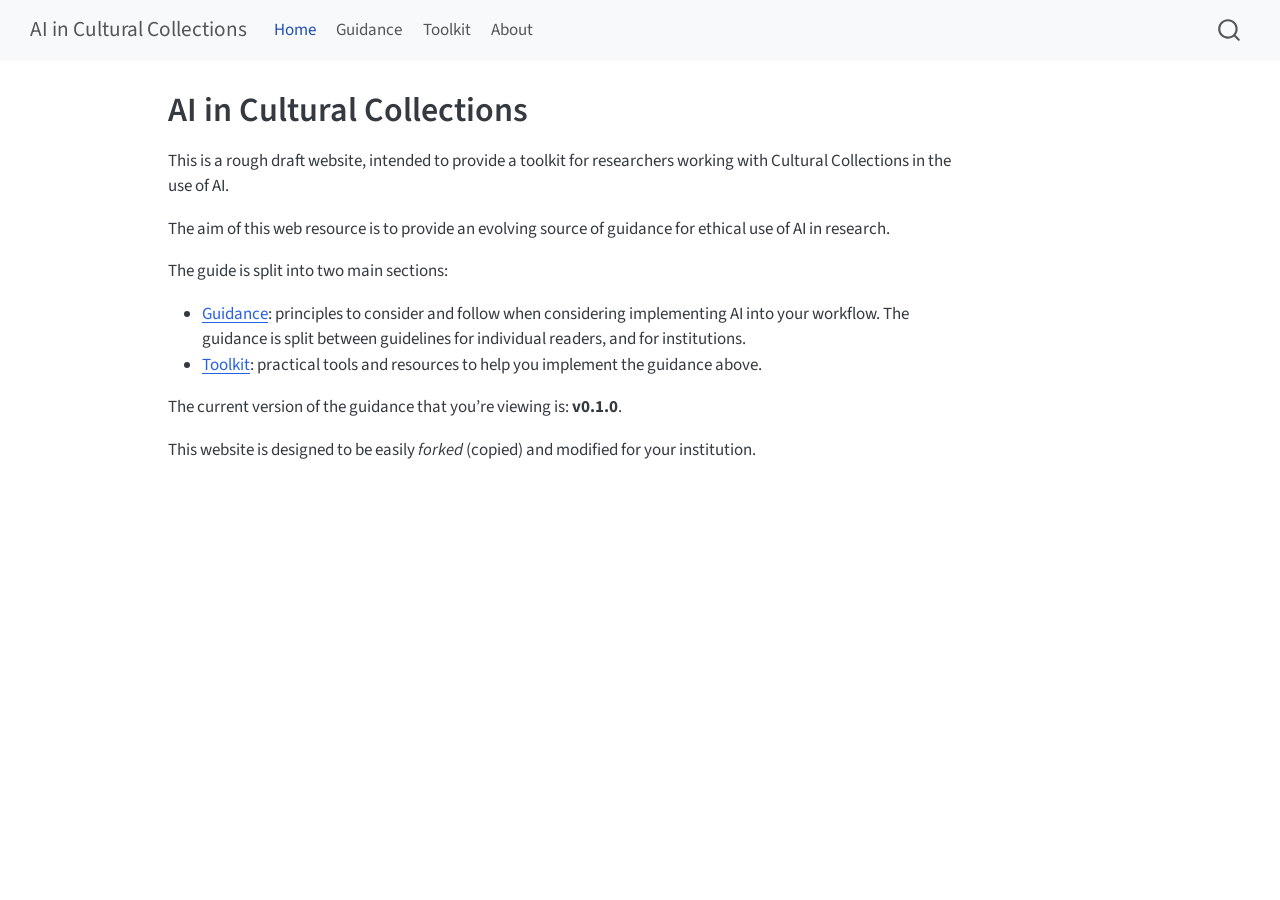
==== commit 9619ed70: "Built site for gh-pages" ====
--- a/index.html
+++ b/index.html
@@ -2,7 +2,7 @@
 <html xmlns="http://www.w3.org/1999/xhtml" lang="en" xml:lang="en"><head>
 
 <meta charset="utf-8">
-<meta name="generator" content="quarto-1.9.36">
+<meta name="generator" content="quarto-1.9.37">
 
 <meta name="viewport" content="width=device-width, initial-scale=1.0, user-scalable=yes">
 
@@ -39,10 +39,10 @@
 <script src="site_libs/quarto-html/tippy.umd.min.js"></script>
 <script src="site_libs/quarto-html/anchor.min.js"></script>
 <link href="site_libs/quarto-html/tippy.css" rel="stylesheet">
-<link href="site_libs/quarto-html/quarto-syntax-highlighting-845c23b38eaddc0f92fda52bfe77a8c8.css" rel="stylesheet" id="quarto-text-highlighting-styles">
+<link href="site_libs/quarto-html/quarto-syntax-highlighting-7f8f88aac4f3542376d5c11b86a4c14d.css" rel="stylesheet" id="quarto-text-highlighting-styles">
 <script src="site_libs/bootstrap/bootstrap.min.js"></script>
 <link href="site_libs/bootstrap/bootstrap-icons.css" rel="stylesheet">
-<link href="site_libs/bootstrap/bootstrap-be3771519f21acc1c5b6733774c6dcd8.min.css" rel="stylesheet" append-hash="true" id="quarto-bootstrap" data-mode="light">
+<link href="site_libs/bootstrap/bootstrap-4897d45d2f75ed4f519693be625836c5.min.css" rel="stylesheet" append-hash="true" id="quarto-bootstrap" data-mode="light">
 <script id="quarto-search-options" type="application/json">{
   "location": "navbar",
   "copy-button": false,
@@ -102,7 +102,7 @@
   </li>  
   <li class="nav-item">
     <a class="nav-link" href="./tools/index.html"> 
-<span class="menu-text">Tools</span></a>
+<span class="menu-text">Toolkit</span></a>
   </li>  
   <li class="nav-item">
     <a class="nav-link" href="./about.html"> 
--- a/site_libs/quarto-html/quarto-syntax-highlighting-7f8f88aac4f3542376d5c11b86a4c14d.css
+++ b/site_libs/quarto-html/quarto-syntax-highlighting-7f8f88aac4f3542376d5c11b86a4c14d.css
@@ -0,0 +1,236 @@
+/* quarto syntax highlight colors */
+:root {
+  --quarto-hl-ot-color: #003B4F;
+  --quarto-hl-at-color: #657422;
+  --quarto-hl-ss-color: #20794D;
+  --quarto-hl-an-color: #5E5E5E;
+  --quarto-hl-fu-color: #4758AB;
+  --quarto-hl-st-color: #20794D;
+  --quarto-hl-cf-color: #003B4F;
+  --quarto-hl-op-color: #5E5E5E;
+  --quarto-hl-er-color: #AD0000;
+  --quarto-hl-bn-color: #AD0000;
+  --quarto-hl-al-color: #AD0000;
+  --quarto-hl-va-color: #111111;
+  --quarto-hl-bu-color: inherit;
+  --quarto-hl-ex-color: inherit;
+  --quarto-hl-pp-color: #AD0000;
+  --quarto-hl-in-color: #5E5E5E;
+  --quarto-hl-vs-color: #20794D;
+  --quarto-hl-wa-color: #5E5E5E;
+  --quarto-hl-do-color: #5E5E5E;
+  --quarto-hl-im-color: #00769E;
+  --quarto-hl-ch-color: #20794D;
+  --quarto-hl-dt-color: #AD0000;
+  --quarto-hl-fl-color: #AD0000;
+  --quarto-hl-co-color: #5E5E5E;
+  --quarto-hl-cv-color: #5E5E5E;
+  --quarto-hl-cn-color: #8f5902;
+  --quarto-hl-sc-color: #5E5E5E;
+  --quarto-hl-dv-color: #AD0000;
+  --quarto-hl-kw-color: #003B4F;
+}
+
+/* other quarto variables */
+:root {
+  --quarto-font-monospace: SFMono-Regular, Menlo, Monaco, Consolas, "Liberation Mono", "Courier New", monospace;
+}
+
+/* syntax highlight based on Pandoc's rules */
+pre > code.sourceCode > span {
+  color: #003B4F;
+}
+
+code.sourceCode > span {
+  color: #003B4F;
+}
+
+div.sourceCode,
+div.sourceCode pre.sourceCode {
+  color: #003B4F;
+}
+
+/* Normal */
+code span {
+  color: #003B4F;
+}
+
+/* Alert */
+code span.al {
+  color: #AD0000;
+  font-style: inherit;
+}
+
+/* Annotation */
+code span.an {
+  color: #5E5E5E;
+  font-style: inherit;
+}
+
+/* Attribute */
+code span.at {
+  color: #657422;
+  font-style: inherit;
+}
+
+/* BaseN */
+code span.bn {
+  color: #AD0000;
+  font-style: inherit;
+}
+
+/* BuiltIn */
+code span.bu {
+  font-style: inherit;
+}
+
+/* ControlFlow */
+code span.cf {
+  color: #003B4F;
+  font-weight: bold;
+  font-style: inherit;
+}
+
+/* Char */
+code span.ch {
+  color: #20794D;
+  font-style: inherit;
+}
+
+/* Constant */
+code span.cn {
+  color: #8f5902;
+  font-style: inherit;
+}
+
+/* Comment */
+code span.co {
+  color: #5E5E5E;
+  font-style: inherit;
+}
+
+/* CommentVar */
+code span.cv {
+  color: #5E5E5E;
+  font-style: italic;
+}
+
+/* Documentation */
+code span.do {
+  color: #5E5E5E;
+  font-style: italic;
+}
+
+/* DataType */
+code span.dt {
+  color: #AD0000;
+  font-style: inherit;
+}
+
+/* DecVal */
+code span.dv {
+  color: #AD0000;
+  font-style: inherit;
+}
+
+/* Error */
+code span.er {
+  color: #AD0000;
+  font-style: inherit;
+}
+
+/* Extension */
+code span.ex {
+  font-style: inherit;
+}
+
+/* Float */
+code span.fl {
+  color: #AD0000;
+  font-style: inherit;
+}
+
+/* Function */
+code span.fu {
+  color: #4758AB;
+  font-style: inherit;
+}
+
+/* Import */
+code span.im {
+  color: #00769E;
+  font-style: inherit;
+}
+
+/* Information */
+code span.in {
+  color: #5E5E5E;
+  font-style: inherit;
+}
+
+/* Keyword */
+code span.kw {
+  color: #003B4F;
+  font-weight: bold;
+  font-style: inherit;
+}
+
+/* Operator */
+code span.op {
+  color: #5E5E5E;
+  font-style: inherit;
+}
+
+/* Other */
+code span.ot {
+  color: #003B4F;
+  font-style: inherit;
+}
+
+/* Preprocessor */
+code span.pp {
+  color: #AD0000;
+  font-style: inherit;
+}
+
+/* SpecialChar */
+code span.sc {
+  color: #5E5E5E;
+  font-style: inherit;
+}
+
+/* SpecialString */
+code span.ss {
+  color: #20794D;
+  font-style: inherit;
+}
+
+/* String */
+code span.st {
+  color: #20794D;
+  font-style: inherit;
+}
+
+/* Variable */
+code span.va {
+  color: #111111;
+  font-style: inherit;
+}
+
+/* VerbatimString */
+code span.vs {
+  color: #20794D;
+  font-style: inherit;
+}
+
+/* Warning */
+code span.wa {
+  color: #5E5E5E;
+  font-style: italic;
+}
+
+.prevent-inlining {
+  content: "</";
+}
+
+/*# sourceMappingURL=789ad8cd35626ba772517505b42a116e.css.map */
